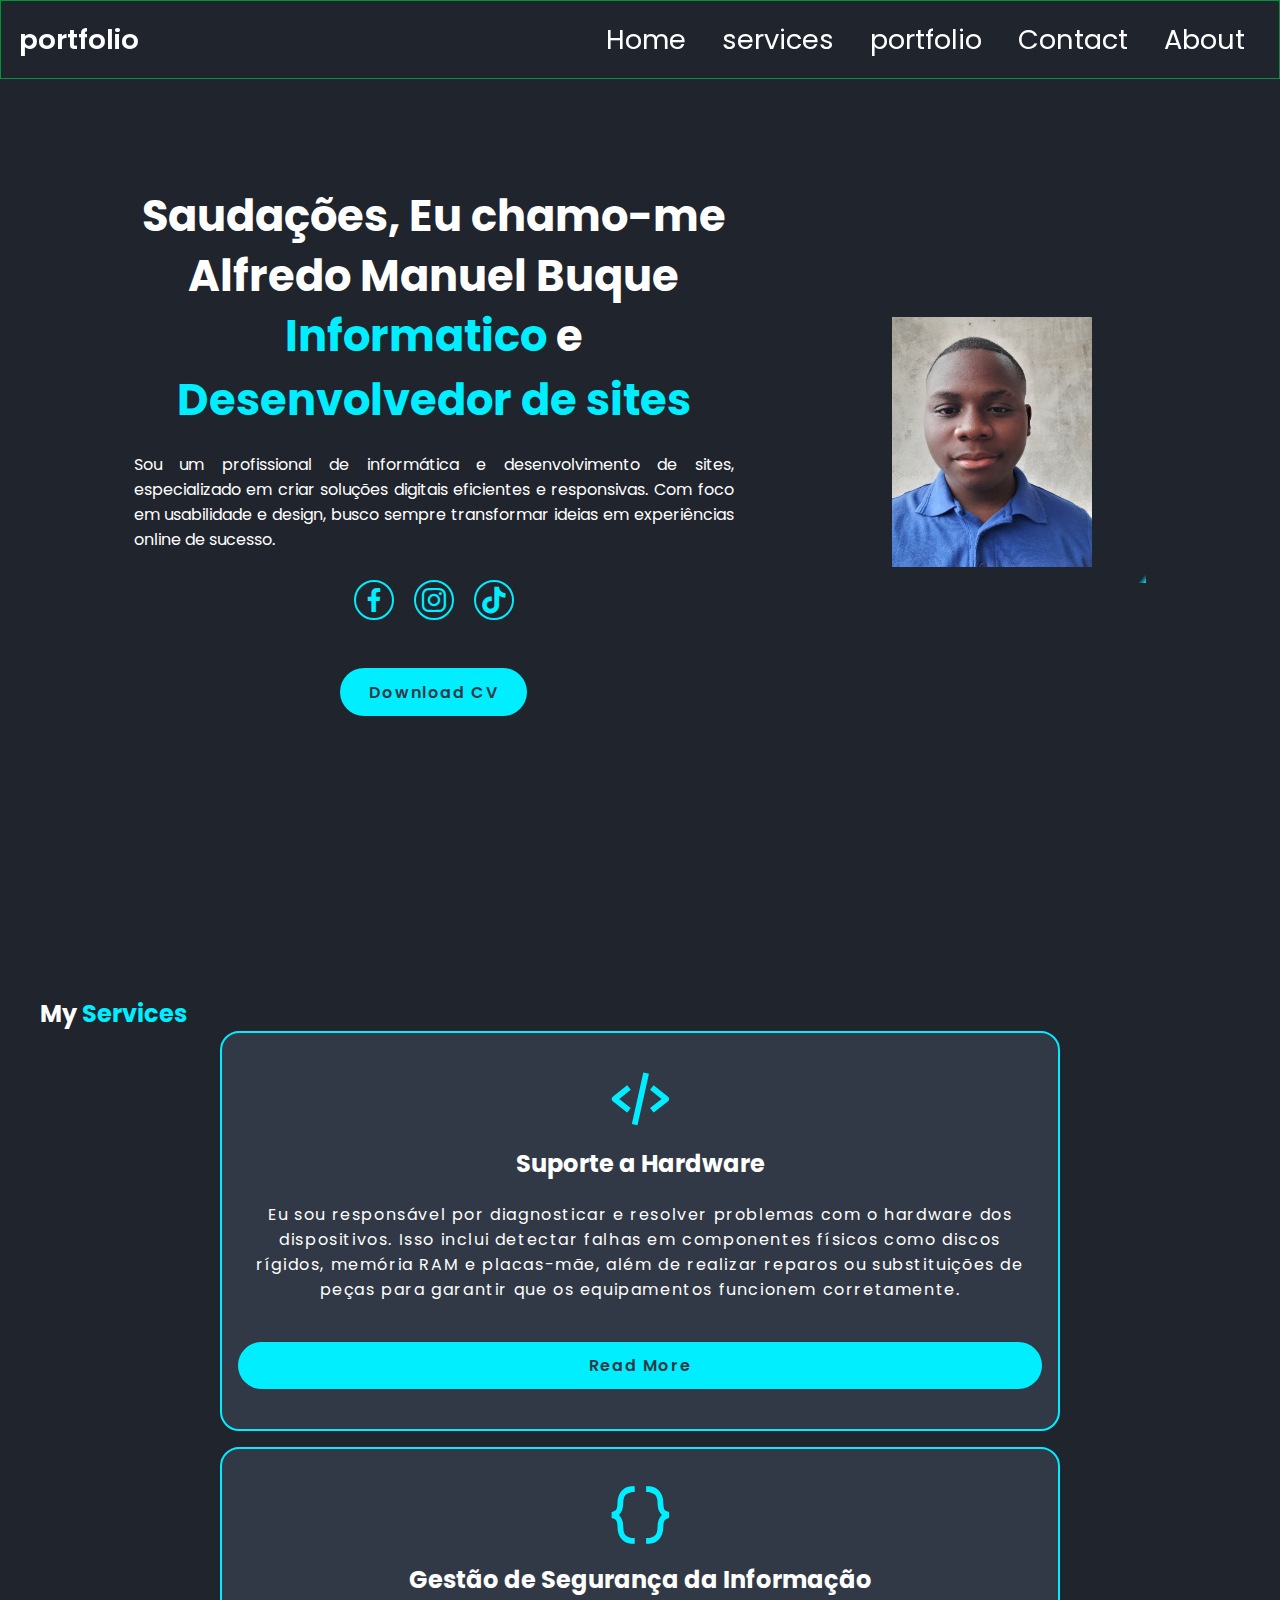
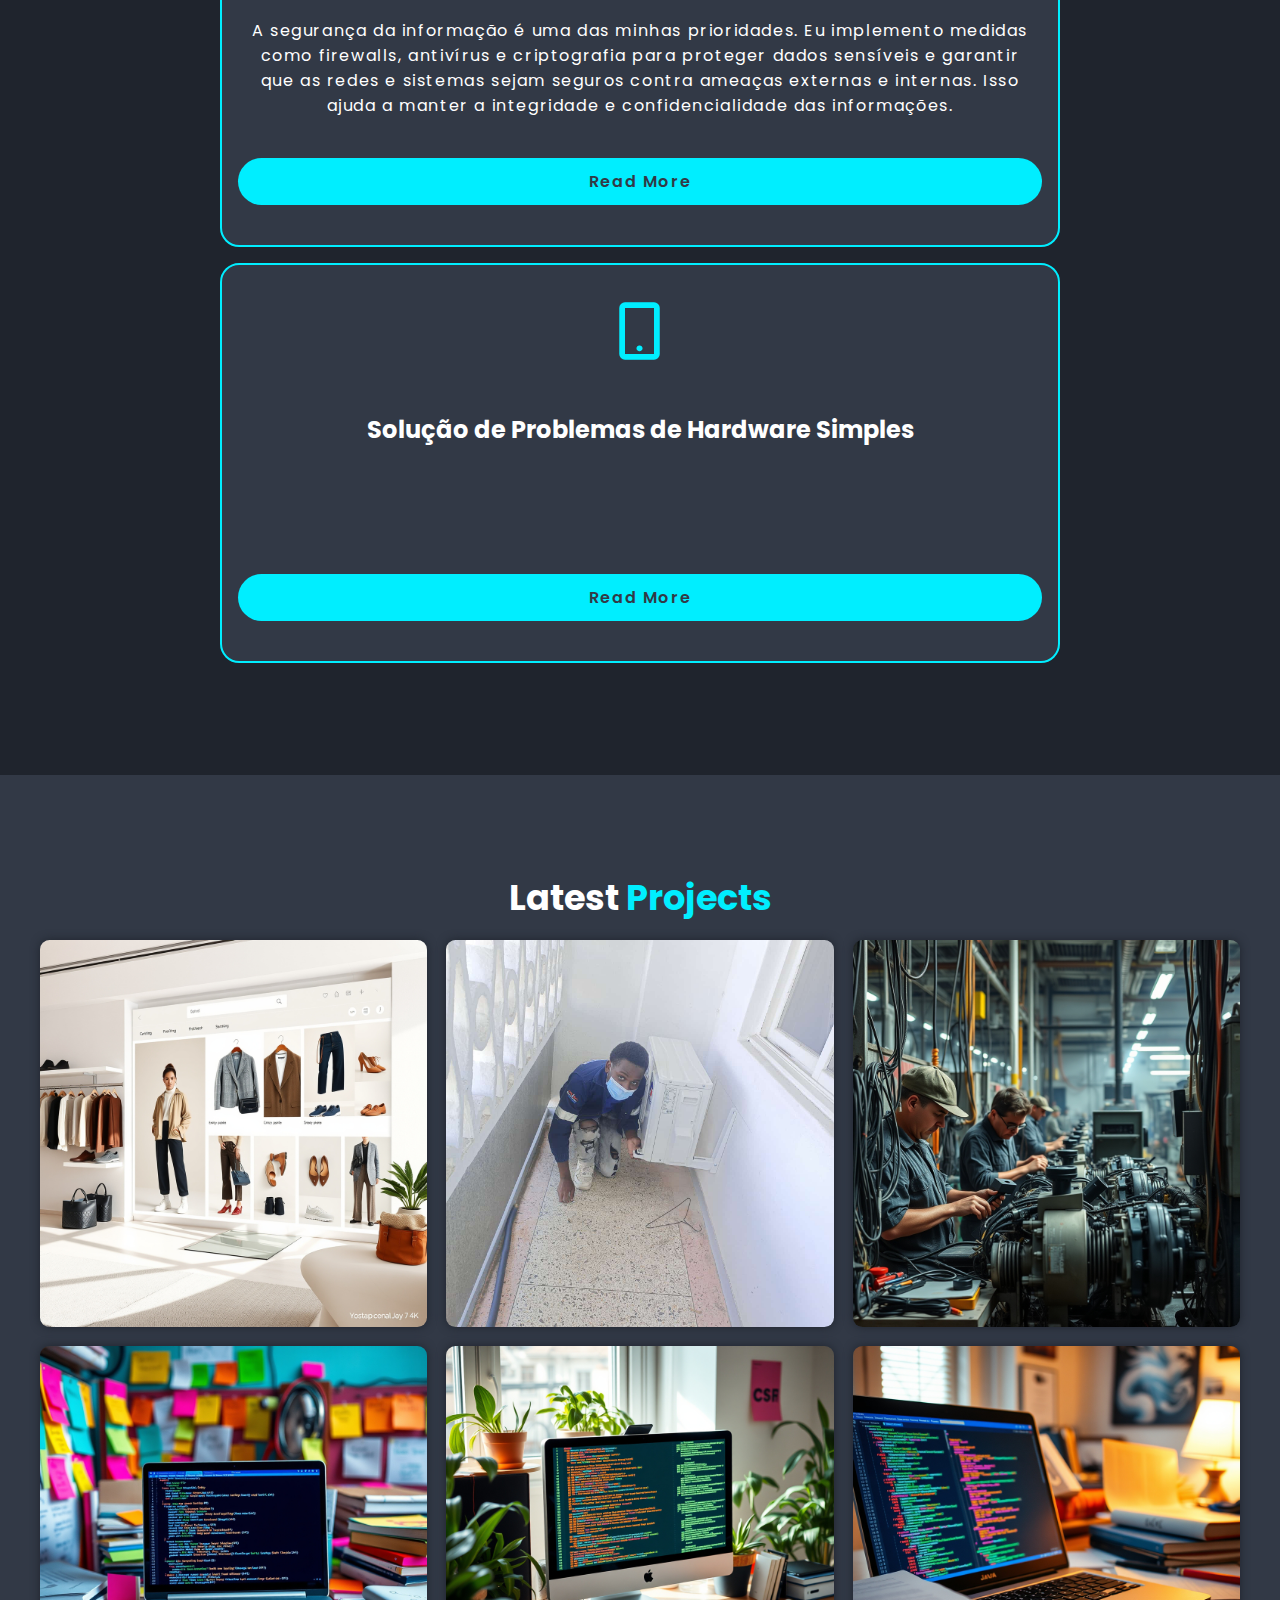
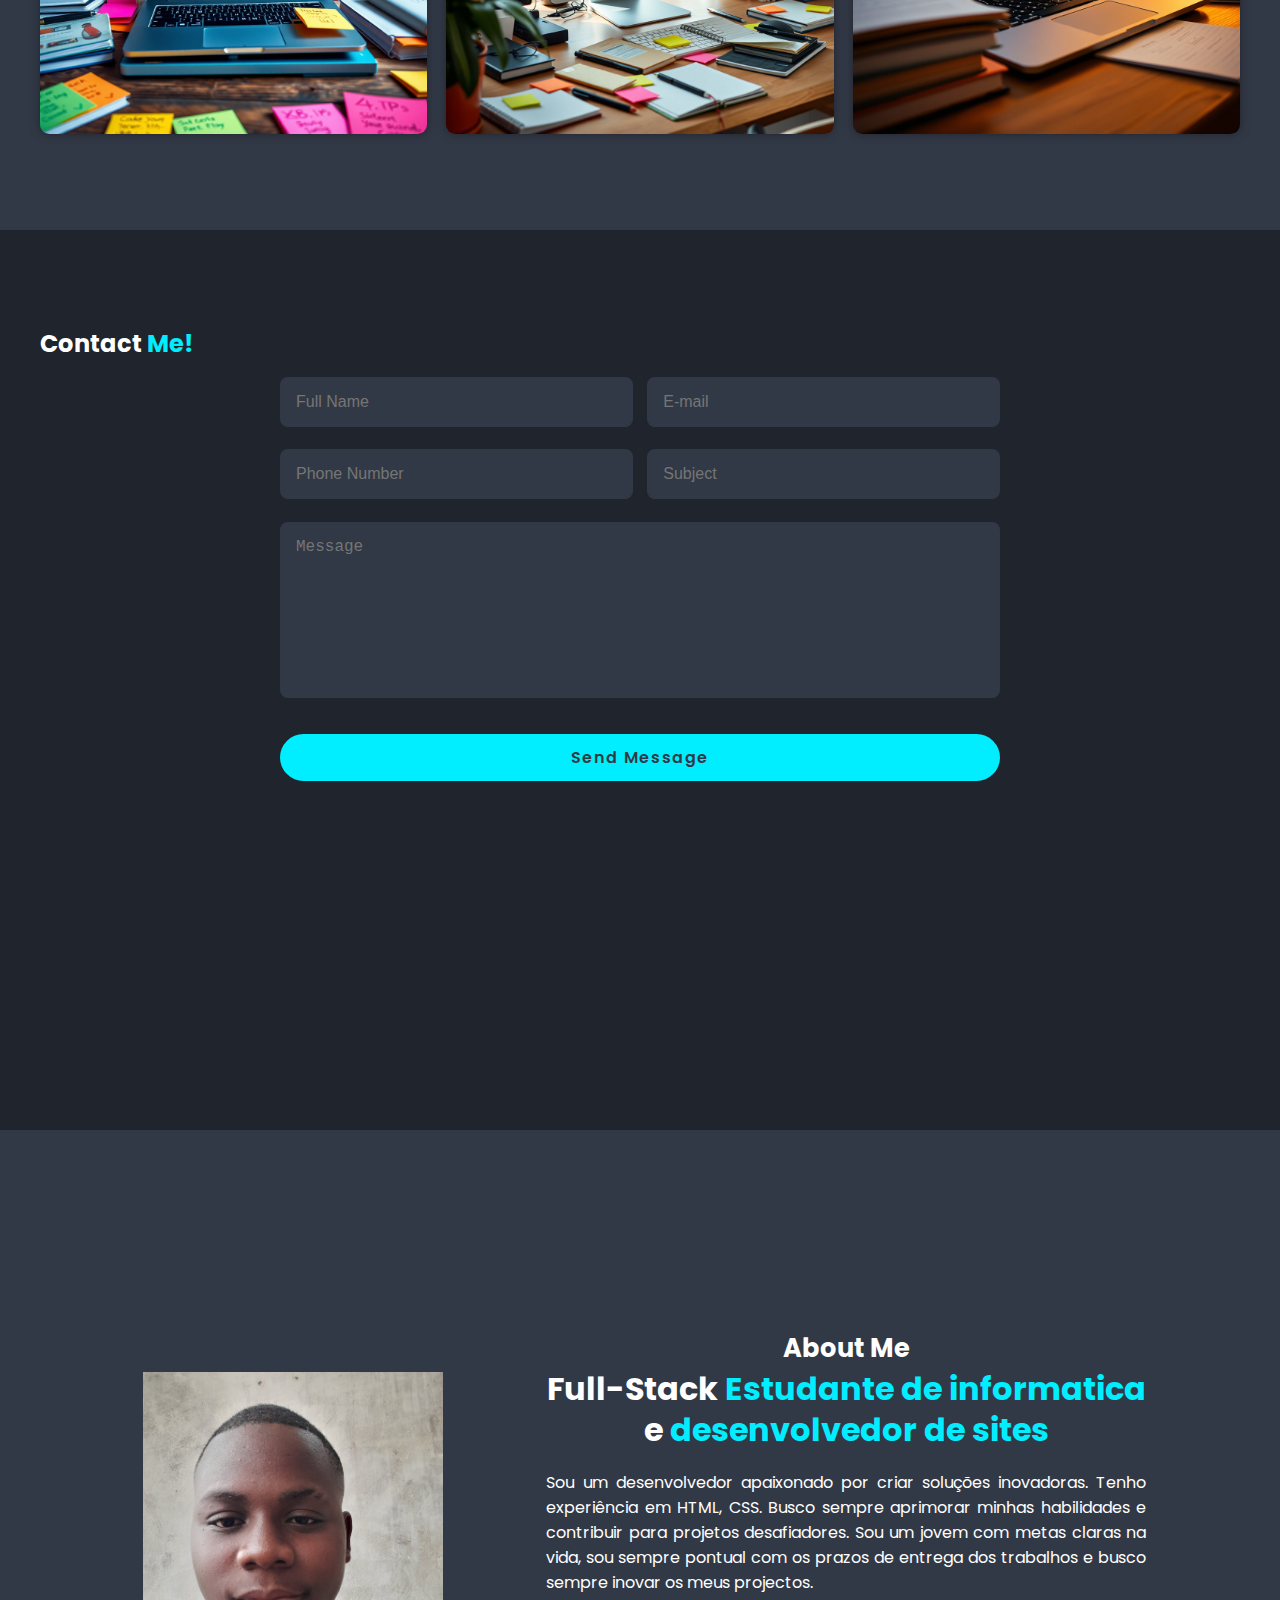
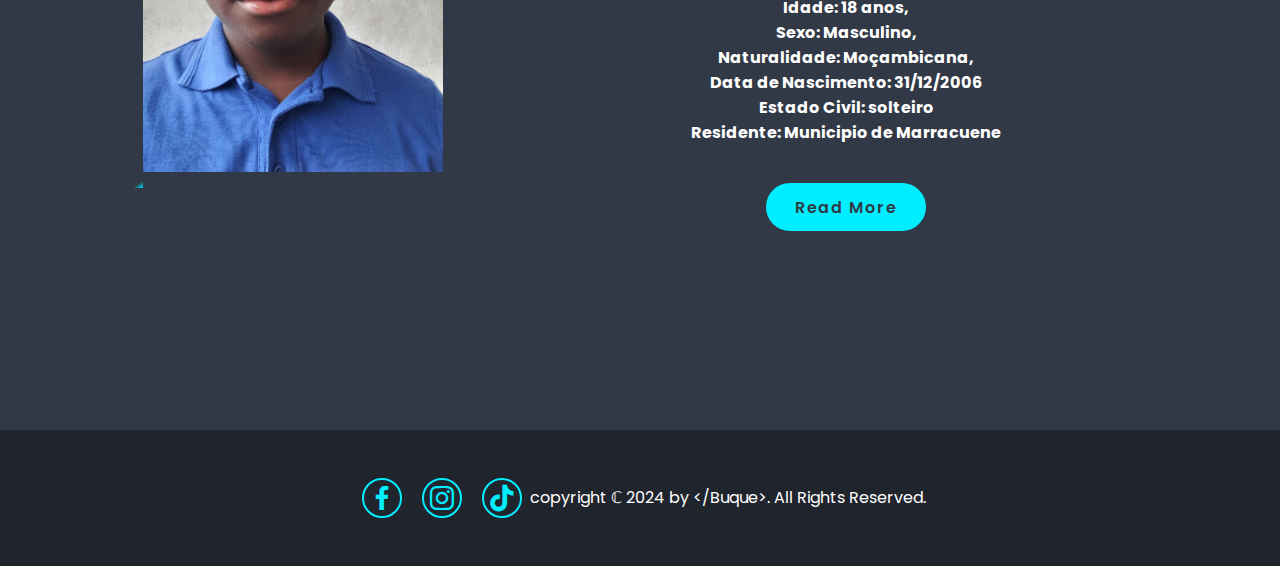
==== index.html @ eaef600a "visa" ====
<!DOCTYPE html>
<html lang="en">
<head>
    <meta charset="UTF-8">
    <meta name="viewport" content="width=device-width, initial-scale=1.0">
    <title>portfolio do Enginheiro Alfredo Manuel Buque</title>
    <link rel="shortcut icon" href="#" type="image/x-icon">
    <!--box icons -->
    <link href='https://unpkg.com/boxicons@2.1.4/css/boxicons.min.css' rel='stylesheet'>
    <!--custom css
    -->
    <link rel="stylesheet" href="css/style.css">
</head>

<body>
    <header>
        <a href="#" class="logo">portfolio</a>
        
        <div class="nav">
          <a href="#home">Home</a>
          <a href="#services">services</a>
          <a href="#portfolio">portfolio</a>
          <a href="#contact">Contact</a>
          <a href="#about">About</a>
        </div>

        <div class="nav-responsive">
            <a href="#home">Home</a>
            <a href="#services">services</a>
            <a href="#portfolio">portfolio</a>
            <a href="#contact">Contact</a>
            <a href="#about">About</a>
          </div>
        
        <div class="menu-hamburguer">
            <div class="bar1"></div>
            <div class="bar2"></div>
            <div class="bar3"></div>

        </div>
    </header>
          <!-- home section -->
          <section class="home" id="home">
        <div class="home-content">
            <h3>Saudações, Eu chamo-me</h3>
            <h1>Alfredo Manuel Buque</h1>
            <h3> <span> Informatico</span> e <span> Desenvolvedor de sites</span> </h3>

            <p>
                Sou um profissional de informática e desenvolvimento de sites, especializado em criar soluções digitais eficientes e responsivas. Com foco em usabilidade e design, busco sempre transformar ideias em experiências online de sucesso.
            </p>

            <div class="social-media">
                <a href="https://www.facebook.com/eng.alfredo.buque"><i class='bx bxl-facebook'></i></a>
                <a href="https://www.instagram.com/fred.buque/profilecard/?igsh=MTF1cjlnM3J0djdwdA=="><i class='bx bxl-instagram'></i></i></a>
                <a href="https://www.tiktok.com/@fred.buque7?_t=8s83TVcKw6A&_r=1"></i><i class='bx bxl-tiktok'></i></a>
            </div>

            <div>
                
                <a href="C:\Users\1234\Documents\New folder\portfolio\Minimalist Professional CV Resume_20240411_113537_0000.pdf" class="btn">Download CV</a>
            </div>
        </div>

        <div class="home-img">
            <img src="20230816_165242.jpg" alt="profile picture">
        </div>
        </section>
    
          <!-- /home section -->

<!-- service section -->
<section class="services" id="services">
    <h2>My <span>Services</span> </h2>

    <div class="services-container">
        <div class="services-box">
            <i class='bx bx-code-alt'></i>
            <h3>Suporte a Hardware</h3>

            <p>
                Eu sou responsável por diagnosticar e resolver problemas com o hardware dos dispositivos. Isso inclui detectar falhas em componentes físicos como discos rígidos, memória RAM e placas-mãe, além de realizar reparos ou substituições de peças para garantir que os equipamentos funcionem corretamente.
            </p>
            <a href="#" class="btn">Read More</a>
        </div>

        <div class="services-box">
            <i class='bx bx-code-curly' ></i>
            <h3>Gestão de Segurança da Informação</h3>

            <p>
                A segurança da informação é uma das minhas prioridades. Eu implemento medidas como firewalls, antivírus e criptografia para proteger dados sensíveis e garantir que as redes e sistemas sejam seguros contra ameaças externas e internas. Isso ajuda a manter a integridade e confidencialidade das informações.
            </p>
            <a href="#" class="btn">Read More</a>
        </div>

        <div class="services-box">
            <i class='bx bx-mobile-alt'></i>
            <h3> Solução de Problemas de Hardware Simples</h3>

            <p>
                
            </p>
            <a href="#" class="btn">Read More</a>
        </div>
    </div>
</section>
<!-- /service section -->

<!--portfolio section-->
<section class="portfolio" id="portfolio">
    <h2>Latest <span>Projects</span></h2>

    <div class="portfolio-container">
        <div class="portfolio-box">
            <img src="profile.png/LuzIAImage-20241126-0000.jpg" alt="">
            
        <div class="portfolio-layer">
            <h4>Sites</h4>

            <p>
                No modulo de SCAPT, foi nos dada uma tarefa para fazer um exemplar de um site sobre um tema especifico. O meu site foi sobre uma loja online de vendas de roupas e Calçados.


            </p>

            <a href="#">
                <i class='bx bx-link-external'></i>
            </a>
        </div>
        </div>

        <div class="portfolio-box">
            <img src="profile.png/b8427bf7227649f8bbddf942f9bf5450.jpg" alt="">
            
        <div class="portfolio-layer">
            <h4>Electricidade de Refrigeração</h4>

            <p>
                Eu ja trabalhei na empresa do meu irmão, que é especializada em refrigeração, e realmente gostei muito. A experiência foi muito positiva, tanto pelo ambiente de trabalho agradável quanto pelos desafios que me permitiram aprender e crescer profissionalmente. Estou bastante satisfeito com a oportunidade de ter feito parte da equipe e contribuir para o sucesso da empresa.
            </p>

            <a href="#"><i class='bx bx-link-external'></i></a>
        </div>
        </div>

        <div class="portfolio-box">
            <img src="profile.png/LuzIAImage-20241126-0001.jpg" alt="">
            
        <div class="portfolio-layer">
            <h4>Electricidade Industrial</h4>

            <p>
                Trabalhei tambem na empresa do meu tio, que é especializada em eletricidade industrial, e gostei bastante da experiência. Tive a oportunidade de aprender e crescer, enfrentando desafios que me motivaram. O ambiente é era agradável, e estou grato por poder ter feito parte desse projeto e contribuir para o sucesso da empresa.
            </p>

            <a href="#"><i class='bx bx-link-external'></i></a>
        </div>
        </div>

        <div class="portfolio-box">
            <img src="profile.png/LuzIAImage-20241126-0002.jpg" alt="">
            
        <div class="portfolio-layer">
            <h4>programação em HTML</h4>

            <p>
                Aprendi HTML durante o ensino médio, quando decidi criar meu próprio site. Comecei com tutoriais gratuitos online e vídeos no YouTube, onde aprendi o básico sobre tags, estrutura de páginas e formatação de conteúdo. Com o tempo, pratiquei criando minhas próprias páginas e participei de fóruns para tirar dúvidas e compartilhar o que estava aprendendo, o que me motivou a aprofundar meus conhecimentos em desenvolvimento web.
            </p>

            <a href="#"><i class='bx bx-link-external'></i></a>
        </div>
        </div>

        <div class="portfolio-box">
            <img src="profile.png/LuzIAImage-20241126-0003.jpg" alt="">
            
        <div class="portfolio-layer">
            <h4>programação em css</h4>

            <p>
                Aprendi CSS depois de entender o básico de HTML. Comecei a estudar CSS por meio de tutoriais online e cursos gratuitos, onde aprendi a estilizar páginas, como alterar cores, fontes, e layout. Testei os conceitos criando e modificando designs em projetos próprios.
            </p>

            <a href="#"><i class='bx bx-link-external'></i></a>
        </div>
        </div>

        <div class="portfolio-box">
            <img src="profile.png/LuzIAImage-20241126-0004.jpg" alt="">
            
        <div class="portfolio-layer">
            <h4>programação em java</h4>

            <p>
            Eu estava aprendendo java e gostava da sua portabilidade.Tive dificuldades com frameworks como Spring,tratamento de exceções e programação funcional(streams e lambadas).fiquei animado para melhorar!
            </p>

            <a href="#"><i class='bx bx-link-external'></i></a>
        </div>
        </div>

    
    </div>
</section>
<!-- /portfolio section-->

<!-- contact section -->
<section class="contact" id="contact">
    <h2>Contact <span>Me!</span></h2>
    


    <form action="https://api.staticforms.xyz/submit">
        <div class="input-box">
            <input type="text" placeholder="Full Name">
            <input type="email" placeholder="E-mail">
        </div>

        <div class="input-box">
            <input type="number" placeholder="Phone Number">
            <input type="text" placeholder="Subject">
        </div>

        <textarea cols="30" rows="8" placeholder="Message"></textarea>

        <a href="#" class="btn">Send Message</a>
        <input type="hidden" name="accessKey" value="237af532-30a7-4793-b901-95ccd4601aac">
        <input type="hidden" name="redirectTo" value="file:///C:/Users/1234/Documents/New%20folder/Obrigado.html">
    </form>
</section>

<!-- / contact section -->

<!-- about section -->
<section class="about" id="about">
    <div class="about-img">
        <img src="20230816_165242.jpg" alt="About me">
    </div>

    <div class="about-content">
        <h3>About Me</h3>
        <h1>Full-Stack <span>Estudante de informatica</span> e <span>desenvolvedor de sites</span></h1>
        <p>Sou um desenvolvedor apaixonado por criar soluções inovadoras. Tenho experiência em HTML, CSS. Busco sempre aprimorar minhas habilidades e contribuir para projetos desafiadores.
            Sou um jovem com metas claras na vida, sou sempre pontual com os prazos de entrega dos trabalhos e busco sempre inovar os meus projectos.

           <h4> Idade: 18 anos,</h4>
           <h4>Sexo: Masculino,</h4>
            <h4>Naturalidade: Moçambicana,</h4>
             <h4>Data de Nascimento: 31/12/2006</h4>
            <h4>Estado Civil: solteiro</h4>
            <h4>Residente: Municipio de Marracuene</h4>
                

            </p>

        <a href="#" class="btn"> Read More</a>
    </div>
</section>
<!-- /about section -->

<footer>
    <div class="social-media">
        <a href="https://www.facebook.com/eng.alfredo.buque"><i class='bx bxl-facebook'></i></a>
        <a href="https://www.instagram.com/fred.buque/profilecard/?igsh=MTF1cjlnM3J0djdwdA=="><i class='bx bxl-instagram'></i></i></a>
        <a href="https://www.tiktok.com/@fred.buque7?_t=8s83TVcKw6A&_r=1"></i><i class='bx bxl-tiktok'></i></a>
    </div>

    <p>copyright &Copf; 2024 by &lt;/Buque&gt;. All Rights Reserved.</p>
    
    
</footer>
</body>

<script src="js/script.js"></script>
</html>
---- css/style.css ----
/* imports the poppins font from google fonts */
@import url('https://fonts.googleapis.com/css2?family=Poppins:wght@300;400;500;600;700;800&display=swap');

:root{ 
    --main-color: #00eeff;
    --text-color:#ffffff;
    --bg-color-01:#1f242d;
--bg-color-02:#323946;
--color-00: #0000001;

/*Extra */
--color-01:#999999;
--color-02:#009539;
--color-03:#7950f2;
--color-04:#c00000;
--color-05:#232323;


}

*{
    margin: 0;
    padding: 0;
    box-sizing: border-box;
    text-decoration: none;
    border: none;
    outline: none;
    scroll-behavior: smooth;
}
html{
    font-family: 'poppins', sans-serif;
    font-size: 16px;   
}
body{
    background-color: var(--bg-color-01);
    color: var(--text-color)
}

header{
    position: fixed;
    top: 0;
    left: 0;
  width: 100%; 
  padding: 1.1rem;

    background-color: var(--bg-color-01color-01);
    display: flex;
    justify-content: space-between;
    align-items: center;
    z-index: 100;

    border: solid 1px var(--color-02); /* TEST */
}
.logo{
    font-size: 1.7rem;
    color: var(--text-color);
    font-weight: 600;
    cursor: default;
}

.nav-responsive{
    display: none;
    position: absolute;
    text: 100%;
    left:0;
    width: 100%;
    padding: 1rem;
    background-color: var(--bg-color-01);
}
.nav a, .nav-responsive a {
    font-size: 1.7rem;
    color: var(--text-color);
    padding: 0.5rem 1rem;
    transition: 0.4s;

    
    
}

.nav a:hover, .nav-responsive a:hover {
    color: var(--main-color);

}

section{
    min-height: 100vh;
    padding: 6rem 6rem 2rem;
   /* border: solid 1px var(--color-02); /* TEST */
}

span{
    color: var(--main-color);
}

.home, .about {
    display: flex;
    flex-direction: row;
    justify-content: space-evenly;
    align-items: center;
}

.home-img{
    border-right: solid 0.6rem var(--main-color);
    border-bottom: solid 0.6rem var(--main-color);
    border-image: linear-gradient(135deg, transparent 50%, var(--main-color))
}

.about-img{
    border-left: solid 0.6rem;
    border-bottom: solid 0.6rem;
    border-image: linear-gradient(135deg, transparent 50%, var(--main-color))
}

.home-img img{
width: 200px;
height: 250px;
}
.about-img img{
    width: 300px;
height: 400px;
}
.about{
    background-color: var(--bg-color-02);
}


.home-content, .about-content{
    width: 45%;
}

.home-content h1, .about-content h1{
    font-weight: 700;
    line-height: 1.3;

   /* font-size: 2.7rem; /*TEST*/
}
.home-content h3, .about-content h3{
    font-weight: 700;
    font-size: 1.6rem;
}


.home-content p, .about-content p {
    margin-top: 1.2rem;
    text-align: justify;
}

.service h2,
.portfolio h2,
.Contact h2 {
    font-size: 2.2rem;
    margin-bottom: 1rem;
    text-align: center;
}

.services-container{
    display: flex;
    flex-direction: row;
    justify-content: space-evenly;
}

.services-container .services-box {
padding: 2rem 1rem 2.5rem;
border-radius: 1.2rem;
text-align: center;
border: solid 0.15rem var(--bg-color-01);
background-color: var(--bg-color-02);
transition: 0.5s ease;
}

.services-box{
    display: flex;
    flex-direction: column;
    justify-content: space-between;
    min-height: 25rem;
    margin-bottom: 1rem;
}


.services-container .services-box{
    border-color: var(--main-color);
transition: scale(1.01);
}

.services-box i {
    font-size: 4.3rem;
    color: var(--main-color);
}

.services-box h3 {
    font-size: 1.5rem;
}

.services-box p{
    margin: 0.5rem;
    letter-spacing: 0.1rem;
    /* N lines ...*/
    display: -webkit-box;
    -webkit-line-clamp: 4;
    -webkit-box-orient: vertical;
    overflow: hidden;
    text-overflow: ellipsis;
}

.portfolio{
    background-color: var(--bg-color-02);
}

.portfolio-container{
    display: grid;
    gap: 1.2rem;
}

.portfolio-box{
    position: relative;
    border-radius: 0.6rem;
    box-shadow: 0 0 0.6rem var(--bg-color-01);
    overflow: hidden;
   display: flex;
}

.portfolio-box img{
    width: 100%;
    transition: 0.5s ease;
}

.portfolio-box img:hover{
    transform: scale(1.1);
}

.portfolio-box .portfolio-layer{
    position: absolute;
    bottom: 0;
    left: 0;
    width: 100%;
    height: 100%;
    background: linear-gradient(transparent,var(--main-color));
    display: flex;
    flex-direction: column;
    justify-content: center;
    align-items: center;
    text-align: center;
    padding: 0 4rem;
transform: translateY(30rem);
transition: 0.5s ease;
}

.portfolio-box:hover .portfolio-layer{
transform: translateY(0);
}

.portfolio-layer h4{
    font-size: 1.8rem;
}

.portfolio-layer p {
    margin: 0.2rem 0 0.5rem;
}




.portfolio-layer a {
    display: inline-flex;
    justify-content: center;
    align-items: center;
    width: 3rem;
    height: 3rem;
    background: var(--text-color);
    border-radius: 50%;

}

.portfolio-layer a i {
    font-size: 1.2rem;
    color: var(--bg-color-02)
}

form{
    max-width: 45rem;
    margin: 0.6rem auto;
    text-align: center;
    margin-bottom: 2rem;
    gap:10px;
display: flex;
flex-direction: column;

}

form .input-box {
    display: flex;
    justify-content: space-between;
    flex-wrap: wrap;

}
form.input-box{
    background-color: #1f242d;
} 

form .input-box input,
form textarea {
width: 100%;
padding: 1rem;
font-size: 1rem;
color: var(--text-color);
background-color: var(--bg-color-02);
border-radius: 0.5rem;
margin: 0.4rem 0;

}


form textarea{
    resize: none;
}

footer{
    display: flex;
    flex-direction: row;
    justify-content: center;
    align-items: center;
    padding: 1.2rem;
    background-color: var(--bg-color-01);
}

.social-media img {
    width: 3.5rem;
}

.social-media a {
    display: inline-flex;
    justify-content: center;
    align-items: center;
    width: 2.5rem;
    height: 2.5rem;
    background: transparent;
    border: solid 0.15rem var(--main-color);
    border-radius: 50%;
    font-size: 2rem;
    color: var(--main-color);
    margin: 1.8rem 0.5rem;
    transition: 0.5 ease;
}

.social-media a:hover{
    background-color: var(--main-color);
    color: var(--bg-color-02);
    box-shadow: 0 0 0.3rem var(--main-color);

}


/* ===== button ===== */
.btn {
     display: inline-block;
     padding: 0.7rem 1.8rem;
     background-color: var(--main-color);
     border-radius: 2rem;
     color: var(--bg-color-02);
     font-weight: 600;
     letter-spacing: 0.1rem;
     transition: 0.3s ease;
     margin-top: 1.2rem;
}

.btn:hover {
box-shadow: 0 0 0.3rem var(--main-color);
background-color: inherit;
color: var(--main-color);
cursor: pointer;
}
/* ===== button ===== */

/* ===== menu hamburguer */
.menu-hamburguer{
display: none; 
cursor: pointer;
}

.bar1, .bar2, .bar3{
    width: 2rem;
    height: 0.3rem;
    background-color: var(--text-color);
    margin: 0.4rem 0;
    transition: 0.3s ease;
}

.change .bar1 {
    transform: translate(0, 0.65rem) rotate(-45deg);

}

.change .bar2 {
    opacity: 0;

}

.change .bar3 {
    transform: translate(0, -0.65rem) rotate(45deg);

}


/* ===== menu hamburguer */


/* ===== media queries ===== */

/* Extra Small (xs): Smartphone (portrait) */
@media (min-width: 0px) {
.menu-hamburguer{
    display: block;
}

.nav{
    display: none;
}

.nav-responsive a {
    display: block;
    font-size: 1.2rem;
    margin: 0.5rem 0;
}

section {
    padding: 6rem 2.5rem;
}

.home, .about{
    flex-direction: column;
    gap: 1.2rem;
}

.home-img, .about-img{
    width: 88%;
    max-width: 80%;
}
.home-content, .about-content{
    width: 100%;
}

.home-content, div{
    text-align: center;
}

.home-content: h1,.about-content h1{
    font-size: 2.2rem;
    font-weight: 700;
    line-height: 1.3;
}

.services-container{
    flex-direction: column;
    align-items: center;
}

.services-box{
    width: 100%;
}



}

/* Small (sm): Smartphone (landscape) */
@media (min-width: 576px){
.home-img, .about-img{
    width: 65%;
    max-width: 65%;
}


.services-box{
    width: 70%;
}



}

/* Medium (md): Tablet */
@media (min-width: 768px){
.menu-hamburguer{
    display: none;
}

}
.nav{
    display: block;
}
.nav-responsive, .nav-responsive a {
display: none;
}


.home, .about{
    flex-direction: row;
    justify-content: space-evenly;
}

.home-img, .about-img{
    max-width: 35%;
}


.home-content, .about-content{
    width: 50%;
}


services-box{
    width: 60%;
    margin-bottom: 2rem;
}

.portfolio-container{
    grid-template-columns: auto auto;
}
form .input-box input{
    width: 49%;
}



}

/* Large (lg): Notebook */
@media (min-width: 992px){
    

    .services-container{
flex-direction: row;
gap: 1.2rem;

    }
    

}

/*Extra large (xl): Desktop */
@media (min-width: 1200px){
    .home-img, .about-img{
        max-width: 25%;
    }
    .home-content h1{
        font-size: 2.7rem;
    }

    .home-content h3{
        font-size: 2.7rem;
    }

    .portfolio-container{
        grid-template-columns: auto auto auto;
    }

}
@media screen and (max-width: 1020px){
    /* CLASSES GERAIS*/
    .home-content, .about, .portfolio{
        flex-direction: column;
    }

    h2{padding: 10px 20px;
font-size: 20px ;
        justify-content: right;
        
    }
    /* CABEÇALHO */
    .menu-desktop, .btn-contacto {
        display:none;
    }
}


/* ===== media queries ===== */
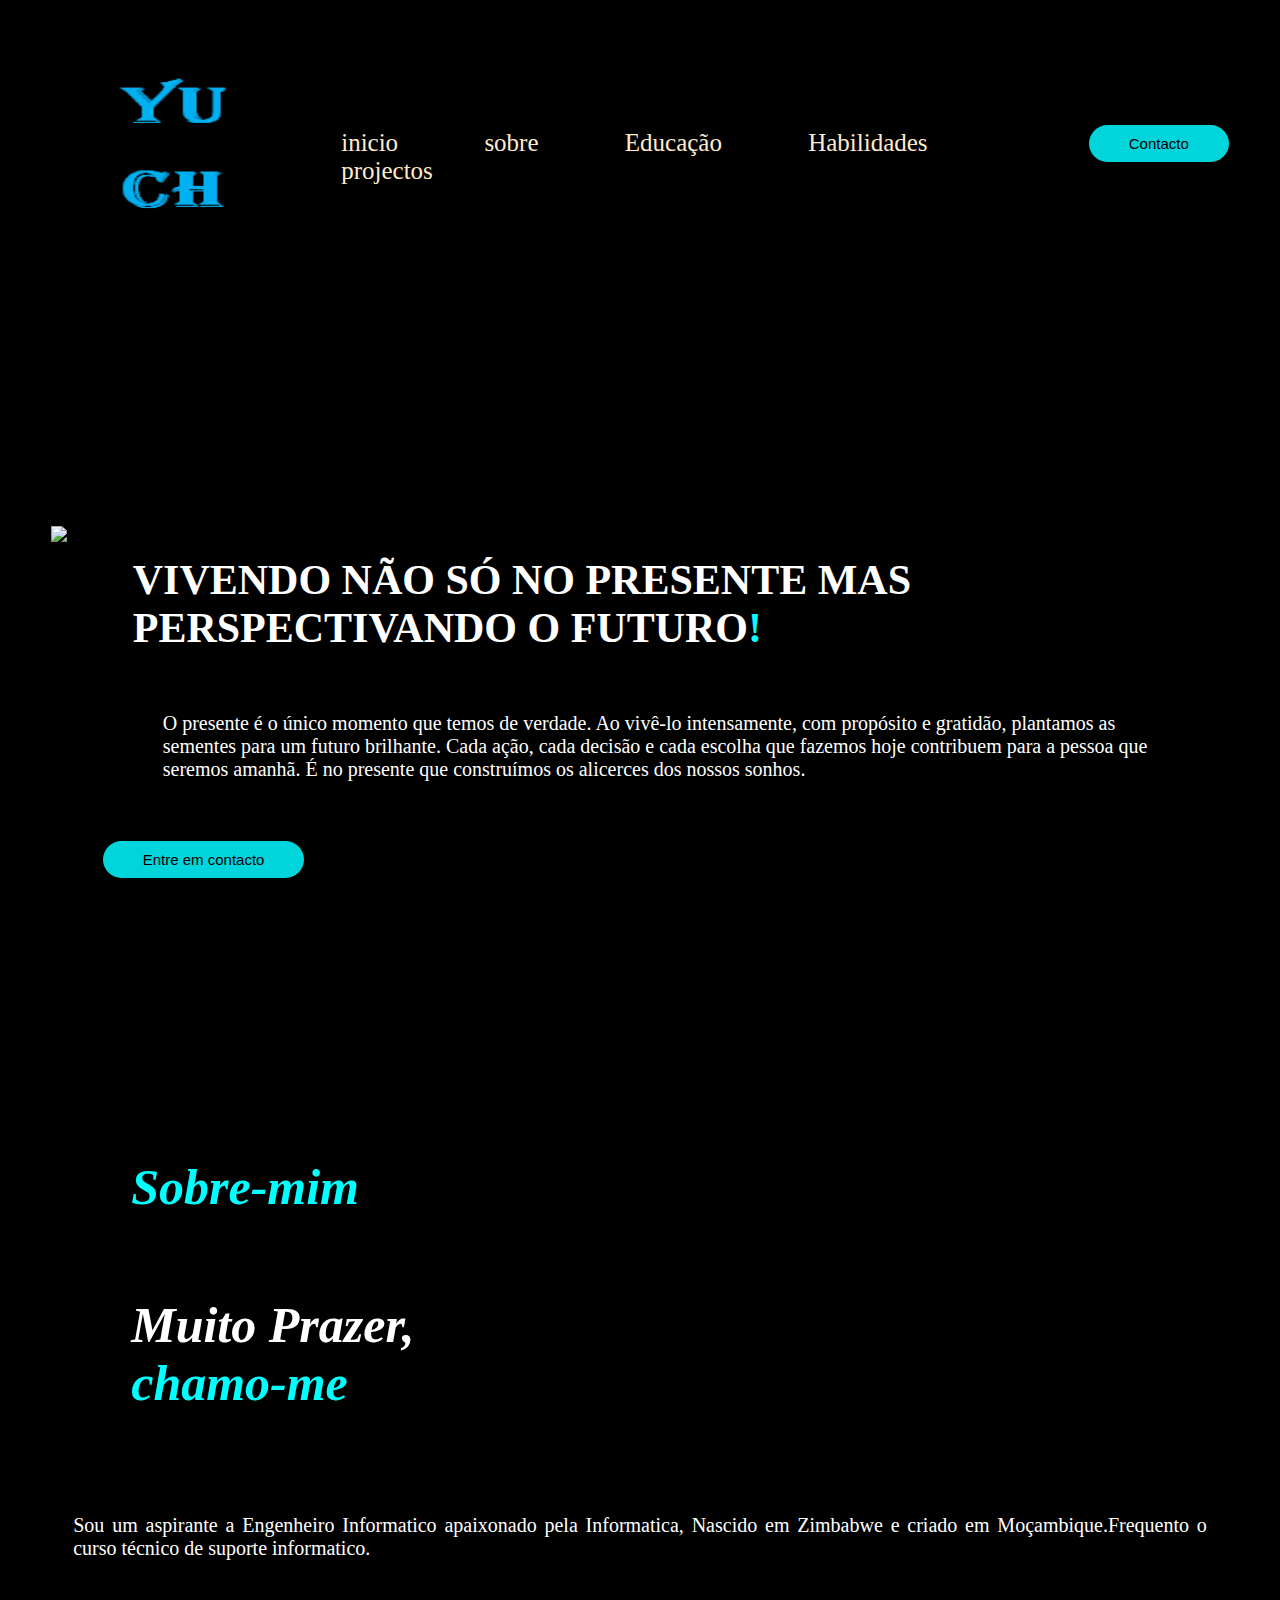
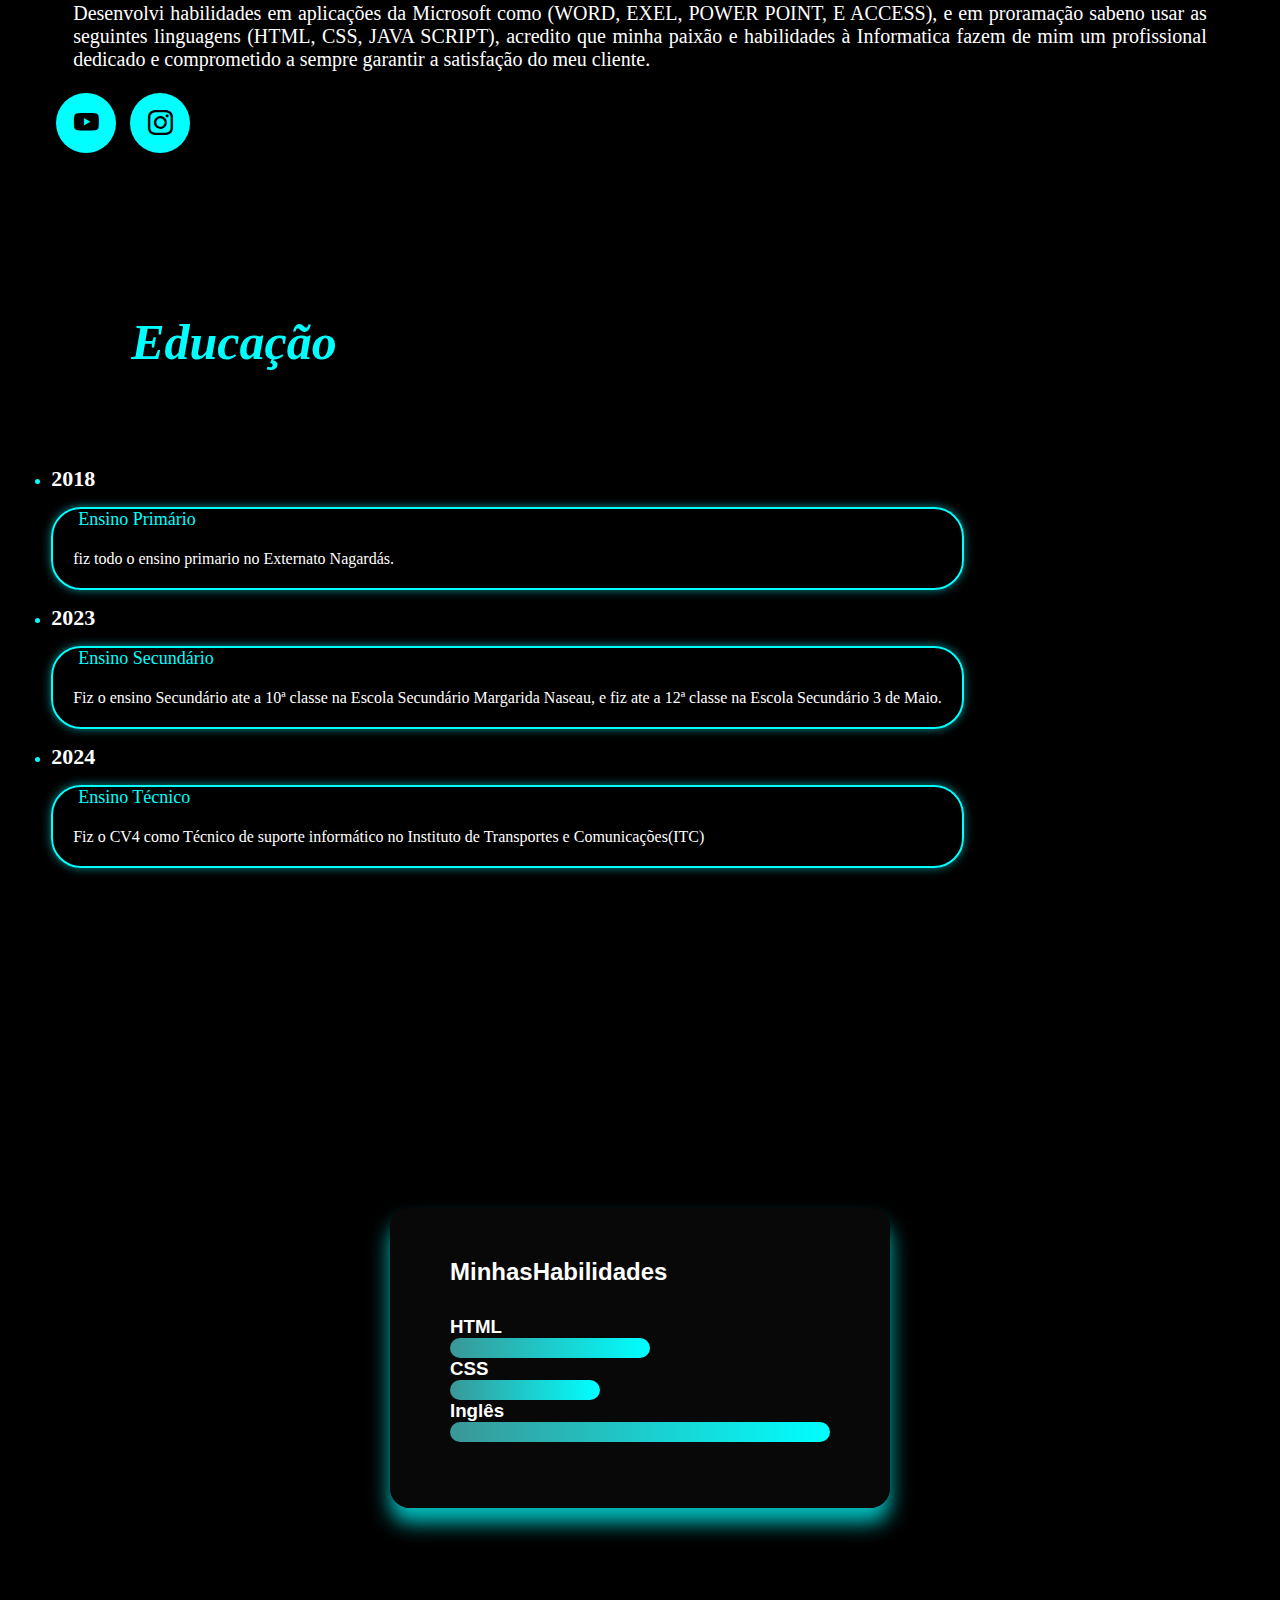
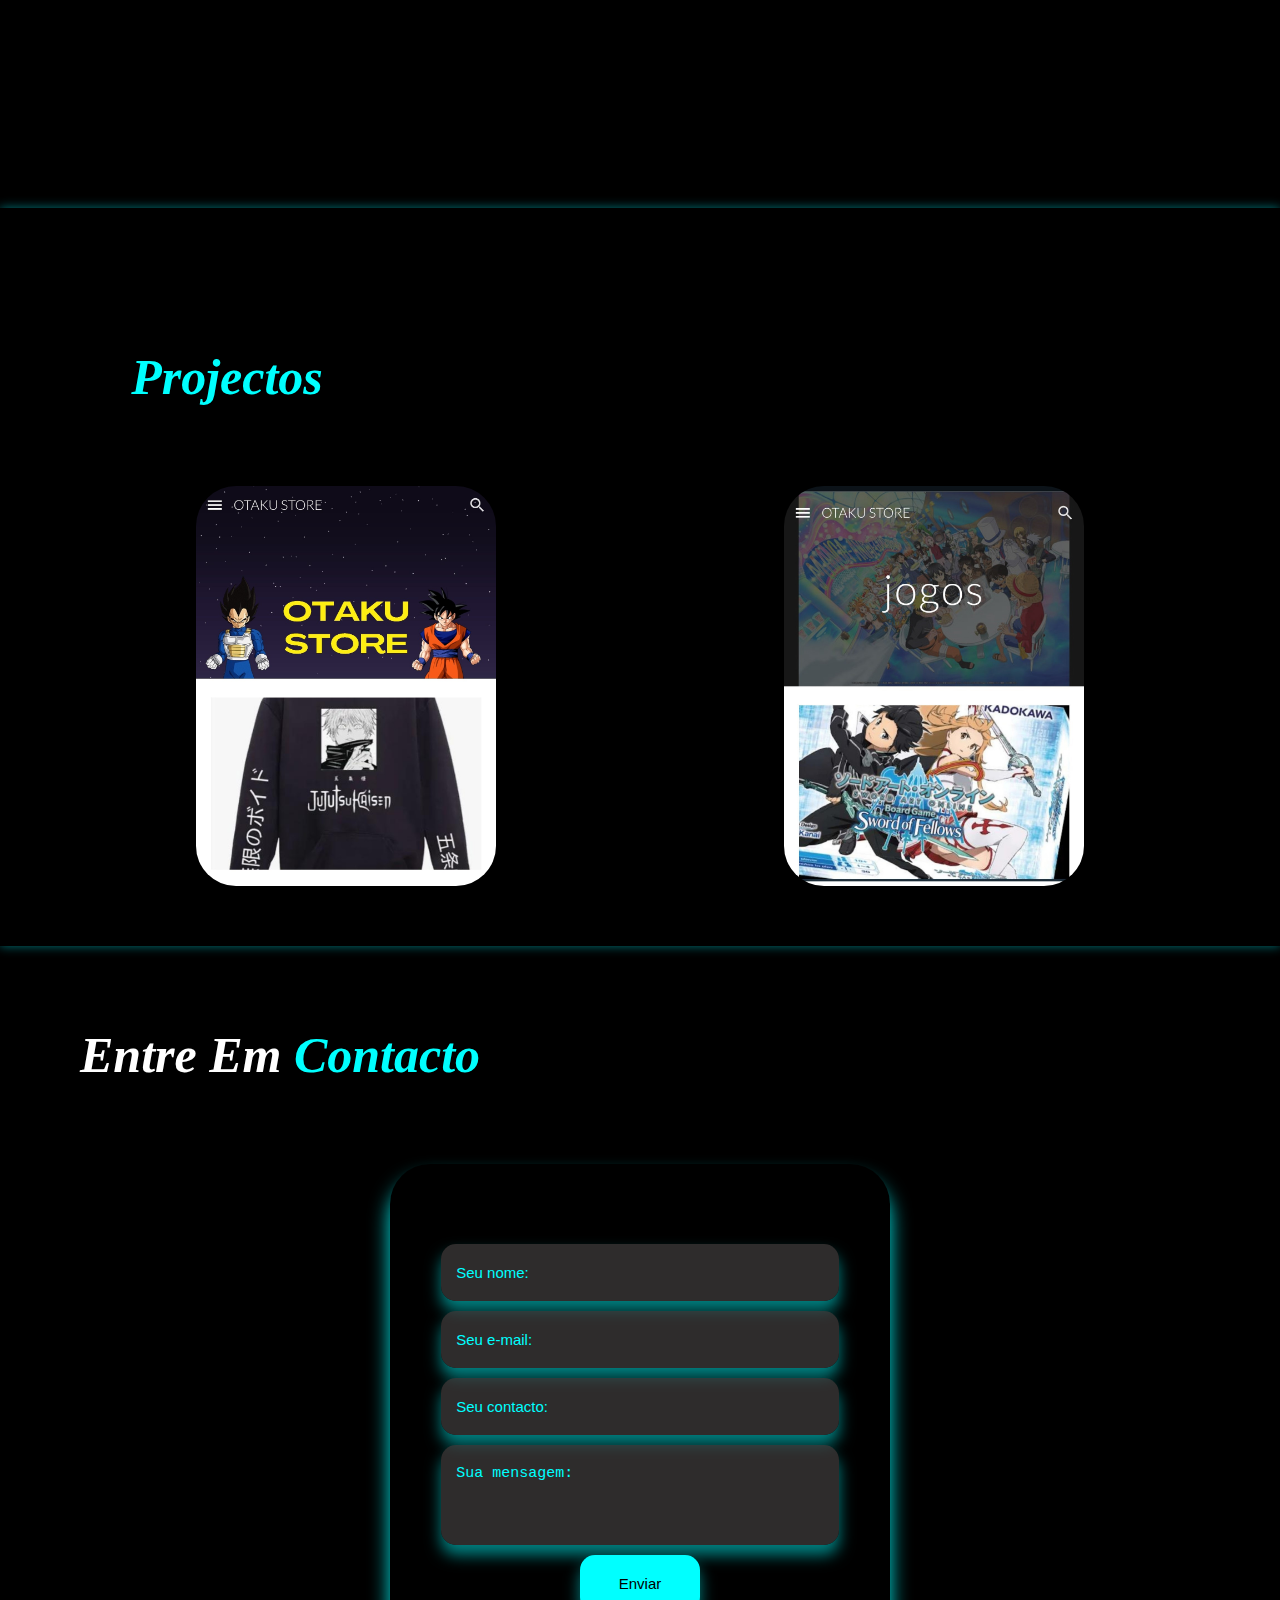
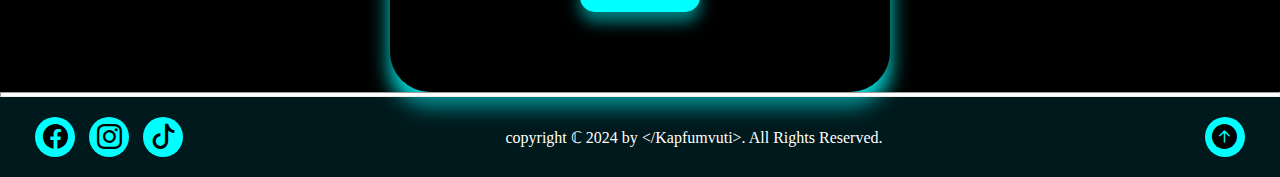
==== commit 84ab03b7: "y" ====
--- a/index.html
+++ b/index.html
@@ -2,275 +2,174 @@
 <html lang="en">
 <head>
     <meta charset="UTF-8">
+    <meta http-equiv="X-UA-Compatible" content="IE=edge">
     <meta name="viewport" content="width=device-width, initial-scale=1.0">
-    <title>portfolio do Enginheiro Alfredo Manuel Buque</title>
-    <link rel="shortcut icon" href="#" type="image/x-icon">
-    <!--box icons -->
-    <link href='https://unpkg.com/boxicons@2.1.4/css/boxicons.min.css' rel='stylesheet'>
-    <!--custom css
-    -->
     <link rel="stylesheet" href="css/style.css">
+    <link rel="stylesheet" href="https://cdn.jsdelivr.net/npm/bootstrap-icons@1.11.3/font/bootstrap-icons.min.css">
+    <title>portofolio do yuri</title>
 </head>
+<body>
+    <header> 
+        <div id="header" class="apresentação">
+            <div class="logo">
+                <a href="#"><img src="images/Capture.PNG" alt="logo do Yuri" height="200" width="250">
+            </div><!--logo-->
+            <nav class="menu-desktop">
+                <ul>
+                    <li><a href="#Inicio">inicio</a></li>
+                    <li><a href="#Sobre">sobre</a></li>
+                    <li><a href="#Educação">Educação</a></li>
+                    <li><a href="#Skill">Habilidades</a></li>
+                    <li><a href="#Projectos">projectos</a></li>
+                </ul>
+            </nav>
+            <div class="btn-contacto">
+                <a href="#Contacto">
+                    <button>
+                        Contacto
+                </button></a>
+            </div>
+            
+           
+           
+        </div><!--aprentação-->
+    </header>
+    <main>
+        <section class="topo-do-site">
+<div class="interface">
+    <div class="flex">
+       
+        <div class="img-topo-do-site">
+            <img src="images/20241025_154631-transformed.png" alt="imagem do yuri" height="300" width="200">
 
-<body>
-    <header>
-        <a href="#" class="logo">portfolio</a>
+        </div><!--img-topo-do-site--> 
+        <div class="txt-topo-do-site">
+            <h1 id="Inicio">VIVENDO NÃO SÓ NO PRESENTE MAS PERSPECTIVANDO O FUTURO<span>!</span></h1>
+            <p>O presente é o único momento que temos de verdade. Ao vivê-lo intensamente, com propósito e gratidão, plantamos as sementes para um futuro brilhante. Cada ação, cada decisão e cada escolha que fazemos hoje contribuem para a pessoa que seremos amanhã. É no presente que construímos os alicerces dos nossos sonhos.</p>
+
+            <div class="btn-contacto">
+                <a href="#Contacto"> <button>Entre em contacto</button></a>
+            </div>
+        </div><!--txt-topo-do-site-->
+         </div><!--flex-->
+</div><!--interface-->
+        </section>
+        <section class="Sobre">
+<div class="interface">
+    <div class="flex">
         
-        <div class="nav">
-          <a href="#home">Home</a>
-          <a href="#services">services</a>
-          <a href="#portfolio">portfolio</a>
-          <a href="#contact">Contact</a>
-          <a href="#about">About</a>
-        </div>
-
-        <div class="nav-responsive">
-            <a href="#home">Home</a>
-            <a href="#services">services</a>
-            <a href="#portfolio">portfolio</a>
-            <a href="#contact">Contact</a>
-            <a href="#about">About</a>
-          </div>
-        
-        <div class="menu-hamburguer">
-            <div class="bar1"></div>
-            <div class="bar2"></div>
-            <div class="bar3"></div>
-
-        </div>
-    </header>
-          <!-- home section -->
-          <section class="home" id="home">
-        <div class="home-content">
-            <h3>Saudações, Eu chamo-me</h3>
-            <h1>Alfredo Manuel Buque</h1>
-            <h3> <span> Informatico</span> e <span> Desenvolvedor de sites</span> </h3>
-
-            <p>
-                Sou um profissional de informática e desenvolvimento de sites, especializado em criar soluções digitais eficientes e responsivas. Com foco em usabilidade e design, busco sempre transformar ideias em experiências online de sucesso.
-            </p>
-
-            <div class="social-media">
-                <a href="https://www.facebook.com/eng.alfredo.buque"><i class='bx bxl-facebook'></i></a>
-                <a href="https://www.instagram.com/fred.buque/profilecard/?igsh=MTF1cjlnM3J0djdwdA=="><i class='bx bxl-instagram'></i></i></a>
-                <a href="https://www.tiktok.com/@fred.buque7?_t=8s83TVcKw6A&_r=1"></i><i class='bx bxl-tiktok'></i></a>
-            </div>
-
-            <div>
-                
-                <a href="C:\Users\1234\Documents\New folder\portfolio\Minimalist Professional CV Resume_20240411_113537_0000.pdf" class="btn">Download CV</a>
-            </div>
-        </div>
-
-        <div class="home-img">
-            <img src="20230816_165242.jpg" alt="profile picture">
-        </div>
-        </section>
-    
-          <!-- /home section -->
-
-<!-- service section -->
-<section class="services" id="services">
-    <h2>My <span>Services</span> </h2>
-
-    <div class="services-container">
-        <div class="services-box">
-            <i class='bx bx-code-alt'></i>
-            <h3>Suporte a Hardware</h3>
-
-            <p>
-                Eu sou responsável por diagnosticar e resolver problemas com o hardware dos dispositivos. Isso inclui detectar falhas em componentes físicos como discos rígidos, memória RAM e placas-mãe, além de realizar reparos ou substituições de peças para garantir que os equipamentos funcionem corretamente.
-            </p>
-            <a href="#" class="btn">Read More</a>
-        </div>
-
-        <div class="services-box">
-            <i class='bx bx-code-curly' ></i>
-            <h3>Gestão de Segurança da Informação</h3>
-
-            <p>
-                A segurança da informação é uma das minhas prioridades. Eu implemento medidas como firewalls, antivírus e criptografia para proteger dados sensíveis e garantir que as redes e sistemas sejam seguros contra ameaças externas e internas. Isso ajuda a manter a integridade e confidencialidade das informações.
-            </p>
-            <a href="#" class="btn">Read More</a>
-        </div>
-
-        <div class="services-box">
-            <i class='bx bx-mobile-alt'></i>
-            <h3> Solução de Problemas de Hardware Simples</h3>
-
-            <p>
-                
-            </p>
-            <a href="#" class="btn">Read More</a>
+        <div class="txt-sobre">
+            <h1><span>Sobre-mim</span></h1>
+         <h2 id="Sobre">Muito Prazer,<span> </span></h2>
+         <p>Sou um aspirante a Engenheiro Informatico apaixonado pela Informatica, Nascido em Zimbabwe e criado em Moçambique.Frequento o curso técnico de suporte informatico. </p>
+         <p>Desenvolvi habilidades em aplicações da Microsoft como (WORD, EXEL, POWER POINT, E ACCESS), e em proramação sabeno usar as seguintes linguagens (HTML, CSS, JAVA SCRIPT), acredito que minha paixão e habilidades à Informatica fazem de mim um profissional dedicado e comprometido a sempre garantir a satisfação do meu cliente. </p>
+         <div class="btn-social">
+             <a href="https://www.youtube.com/" target="_blank"><button><i class="bi bi-youtube"></i></button></a>
+             <a href="https://www.instagram.com/yuric14514" target="_blank"><button><i class="bi bi-instagram"></i></button></a>
+         </div>
         </div>
     </div>
-</section>
-<!-- /service section -->
+</div>
+        </section>
+        <section class="Educação">
+<div class="interface">
+    <h2 id="Educação"><span>Educação</span> </h2>
+    <div class="flex">
+        <ul>
+        <li>
+            <h3>2018</h3>
+       <div class="educação-box"> <p1>Ensino Primário</p1>
+        <p>fiz todo o ensino primario no Externato Nagardás.</p>
+    </div>
+    </li>
+    <li>
+        <h3>2023</h3>
+        <div class="educação-box"> 
+        <P1>Ensino Secundário</P1>
+        <P>Fiz o ensino Secundário ate a 10ª classe na Escola Secundário Margarida Naseau, e fiz ate a 12ª classe na Escola Secundário 3 de Maio.</P>
+        </div>
+    </li>
+    <li>
+        <h3>2024</h3>
+        <div class="educação-box"> 
+        <p1>Ensino Técnico</p1>
+        <p>Fiz o CV4  como Técnico de suporte informático no Instituto de Transportes e Comunicações(ITC)  </p>
+        </div>
+    </li>
+        </ul>
+        
 
-<!--portfolio section-->
-<section class="portfolio" id="portfolio">
-    <h2>Latest <span>Projects</span></h2>
+    </div>
+</div>
+        </section>
+       <section class="Habilidades">
+           <div id="Skill"></div>
+<div class="skills">
+    <h2>Minhas<span>Habilidades</span></h2>
+    <ul>
+        <li>
+            <h3>HTML</h3>
+            <span class="barras"><span class="HTML"></span>
 
-    <div class="portfolio-container">
-        <div class="portfolio-box">
-            <img src="profile.png/LuzIAImage-20241126-0000.jpg" alt="">
+            </span>
+        </li>
+        <li>
+            <h3>CSS</h3>
+            <span class="barras"><span class="CSS"></span> 
+
+            </span>
+        </li>
+        <li>
+            <h3>Inglês</h3>
+            <span class="barras"><span class="Inglês"></span>
+
+            </span>
+        </li>
+    </ul>
+</div>
+       </section>
+        <section class="Projectos">
+            <div class="interface">
+               
+                <h2 id="Projectos"><span>Projectos</span></h2>
+                <div class="flex">
+                    <div class="prj" style="background-image: url(images/Screenshot_20241203_232522_Chrome.jpg);"><div class="overlay">Projecto 1</div></div>
+                    <div class="prj" style="background-image: url(images/Screenshot_20241203_232625_Chrome.jpg);"><div class="overlay">Projecto 2</div></div>
+                </div>
             
-        <div class="portfolio-layer">
-            <h4>Sites</h4>
-
-            <p>
-                No modulo de SCAPT, foi nos dada uma tarefa para fazer um exemplar de um site sobre um tema especifico. O meu site foi sobre uma loja online de vendas de roupas e Calçados.
-
-
-            </p>
-
-            <a href="#">
-                <i class='bx bx-link-external'></i>
-            </a>
+            </div>
+        </section>
+        <section class="Contacto">
+<div class="interface">
+  
+    
+        <h2 id="Contacto">Entre Em <span>Contacto</span></h2>
+        <form action="https://mail.google.com/mail/kapfumvutiyuri@gmail.com" target="kapfumvutiyuri@gmail.com">
+            <input type="text" name="" id="" placeholder="Seu nome:">
+            <input type="text" name="" id="" placeholder="Seu e-mail:">
+            <input type="text" name="" id="" placeholder="Seu contacto:">
+            <textarea name="" id="" cols="30" rows="10" placeholder="Sua mensagem:"></textarea>
+            <div class="btn-enviar"><input type="submit" value="Enviar"></div>
+        </form>
+        <div class="flex">
+    </div>
+</div>
+        </section>
+    </main>
+    <hr>
+    <footer>
+        <div class="social-media">
+            <a href="https://www.facebook.com/Yuri Chambul"><button><i class="bi bi-facebook"></i></button></a>
+            <a href="https://www.instagram.com/yuric14514"><button><i class="bi bi-instagram"></i></button></a>
+            <a  href="https://www.tiktok.com/@yurikapfumvuti"><button><i class="bi bi-tiktok"></i></button></a>
+            
+            
         </div>
-        </div>
-
-        <div class="portfolio-box">
-            <img src="profile.png/b8427bf7227649f8bbddf942f9bf5450.jpg" alt="">
-            
-        <div class="portfolio-layer">
-            <h4>Electricidade de Refrigeração</h4>
-
-            <p>
-                Eu ja trabalhei na empresa do meu irmão, que é especializada em refrigeração, e realmente gostei muito. A experiência foi muito positiva, tanto pelo ambiente de trabalho agradável quanto pelos desafios que me permitiram aprender e crescer profissionalmente. Estou bastante satisfeito com a oportunidade de ter feito parte da equipe e contribuir para o sucesso da empresa.
-            </p>
-
-            <a href="#"><i class='bx bx-link-external'></i></a>
-        </div>
-        </div>
-
-        <div class="portfolio-box">
-            <img src="profile.png/LuzIAImage-20241126-0001.jpg" alt="">
-            
-        <div class="portfolio-layer">
-            <h4>Electricidade Industrial</h4>
-
-            <p>
-                Trabalhei tambem na empresa do meu tio, que é especializada em eletricidade industrial, e gostei bastante da experiência. Tive a oportunidade de aprender e crescer, enfrentando desafios que me motivaram. O ambiente é era agradável, e estou grato por poder ter feito parte desse projeto e contribuir para o sucesso da empresa.
-            </p>
-
-            <a href="#"><i class='bx bx-link-external'></i></a>
-        </div>
-        </div>
-
-        <div class="portfolio-box">
-            <img src="profile.png/LuzIAImage-20241126-0002.jpg" alt="">
-            
-        <div class="portfolio-layer">
-            <h4>programação em HTML</h4>
-
-            <p>
-                Aprendi HTML durante o ensino médio, quando decidi criar meu próprio site. Comecei com tutoriais gratuitos online e vídeos no YouTube, onde aprendi o básico sobre tags, estrutura de páginas e formatação de conteúdo. Com o tempo, pratiquei criando minhas próprias páginas e participei de fóruns para tirar dúvidas e compartilhar o que estava aprendendo, o que me motivou a aprofundar meus conhecimentos em desenvolvimento web.
-            </p>
-
-            <a href="#"><i class='bx bx-link-external'></i></a>
-        </div>
-        </div>
-
-        <div class="portfolio-box">
-            <img src="profile.png/LuzIAImage-20241126-0003.jpg" alt="">
-            
-        <div class="portfolio-layer">
-            <h4>programação em css</h4>
-
-            <p>
-                Aprendi CSS depois de entender o básico de HTML. Comecei a estudar CSS por meio de tutoriais online e cursos gratuitos, onde aprendi a estilizar páginas, como alterar cores, fontes, e layout. Testei os conceitos criando e modificando designs em projetos próprios.
-            </p>
-
-            <a href="#"><i class='bx bx-link-external'></i></a>
-        </div>
-        </div>
-
-        <div class="portfolio-box">
-            <img src="profile.png/LuzIAImage-20241126-0004.jpg" alt="">
-            
-        <div class="portfolio-layer">
-            <h4>programação em java</h4>
-
-            <p>
-            Eu estava aprendendo java e gostava da sua portabilidade.Tive dificuldades com frameworks como Spring,tratamento de exceções e programação funcional(streams e lambadas).fiquei animado para melhorar!
-            </p>
-
-            <a href="#"><i class='bx bx-link-external'></i></a>
-        </div>
-        </div>
-
-    
-    </div>
-</section>
-<!-- /portfolio section-->
-
-<!-- contact section -->
-<section class="contact" id="contact">
-    <h2>Contact <span>Me!</span></h2>
-    
-
-
-    <form action="https://api.staticforms.xyz/submit">
-        <div class="input-box">
-            <input type="text" placeholder="Full Name">
-            <input type="email" placeholder="E-mail">
-        </div>
-
-        <div class="input-box">
-            <input type="number" placeholder="Phone Number">
-            <input type="text" placeholder="Subject">
-        </div>
-
-        <textarea cols="30" rows="8" placeholder="Message"></textarea>
-
-        <a href="#" class="btn">Send Message</a>
-        <input type="hidden" name="accessKey" value="237af532-30a7-4793-b901-95ccd4601aac">
-        <input type="hidden" name="redirectTo" value="file:///C:/Users/1234/Documents/New%20folder/Obrigado.html">
-    </form>
-</section>
-
-<!-- / contact section -->
-
-<!-- about section -->
-<section class="about" id="about">
-    <div class="about-img">
-        <img src="20230816_165242.jpg" alt="About me">
-    </div>
-
-    <div class="about-content">
-        <h3>About Me</h3>
-        <h1>Full-Stack <span>Estudante de informatica</span> e <span>desenvolvedor de sites</span></h1>
-        <p>Sou um desenvolvedor apaixonado por criar soluções inovadoras. Tenho experiência em HTML, CSS. Busco sempre aprimorar minhas habilidades e contribuir para projetos desafiadores.
-            Sou um jovem com metas claras na vida, sou sempre pontual com os prazos de entrega dos trabalhos e busco sempre inovar os meus projectos.
-
-           <h4> Idade: 18 anos,</h4>
-           <h4>Sexo: Masculino,</h4>
-            <h4>Naturalidade: Moçambicana,</h4>
-             <h4>Data de Nascimento: 31/12/2006</h4>
-            <h4>Estado Civil: solteiro</h4>
-            <h4>Residente: Municipio de Marracuene</h4>
-                
-
-            </p>
-
-        <a href="#" class="btn"> Read More</a>
-    </div>
-</section>
-<!-- /about section -->
-
-<footer>
-    <div class="social-media">
-        <a href="https://www.facebook.com/eng.alfredo.buque"><i class='bx bxl-facebook'></i></a>
-        <a href="https://www.instagram.com/fred.buque/profilecard/?igsh=MTF1cjlnM3J0djdwdA=="><i class='bx bxl-instagram'></i></i></a>
-        <a href="https://www.tiktok.com/@fred.buque7?_t=8s83TVcKw6A&_r=1"></i><i class='bx bxl-tiktok'></i></a>
-    </div>
-
-    <p>copyright &Copf; 2024 by &lt;/Buque&gt;. All Rights Reserved.</p>
-    
-    
-</footer>
+       
+        <p>copyright &Copf; 2024 by &lt;/Kapfumvuti&gt;. All Rights Reserved.</p>
+        <div class="cima"><a href="#header"><button><i class="bi bi-arrow-up-circle-fill"></i></button></a></div>
+        
+    </footer>
+   
 </body>
-
-<script src="js/script.js"></script>
 </html>--- a/css/style.css
+++ b/css/style.css
@@ -1,577 +1,457 @@
-
-/* imports the poppins font from google fonts */
-@import url('https://fonts.googleapis.com/css2?family=Poppins:wght@300;400;500;600;700;800&display=swap');
-
-:root{ 
-    --main-color: #00eeff;
-    --text-color:#ffffff;
-    --bg-color-01:#1f242d;
---bg-color-02:#323946;
---color-00: #0000001;
-
-/*Extra */
---color-01:#999999;
---color-02:#009539;
---color-03:#7950f2;
---color-04:#c00000;
---color-05:#232323;
-
-
-}
-
+/* apresentação geral*/
 *{
-    margin: 0;
-    padding: 0;
+    margin: 0%;
+    padding: 0%;
     box-sizing: border-box;
-    text-decoration: none;
-    border: none;
-    outline: none;
-    scroll-behavior: smooth;
-}
-html{
-    font-family: 'poppins', sans-serif;
-    font-size: 16px;   
 }
 body{
-    background-color: var(--bg-color-01);
-    color: var(--text-color)
-}
-
-header{
-    position: fixed;
+    background-color: black;
+    height: 100vh;
+}
+.apresentação{
+    max-width: 1280px;
+    margin: 0 auto;
+}
+.flex{
+    display: flex;
+}
+button:hover,  form .btn-enviar input:hover{
+    transform: scale(1.08);
+    transition: .2s;
+     box-shadow: 0px 0px 8px rgba(0, 242, 250, 0.582) ;
+ }
+
+
+/* estilo do cabeçalo */
+header{ 
+    padding: 40px 4%;
+  }
+header>.apresentação{
+display: flex ;
+align-items: center;
+justify-content: space-between;
+font-family: fantasy;
+font-size: 25px;
+
+}
+header a{color: blanchedalmond;
+text-decoration: none;
+display: inline-block;
+transition: 1.5s;}
+header nav ul{
+    list-style-type: none; 
+}
+header nav ul li{
+    display: inline-block;
+    padding: 0 40px;
+
+}
+.btn-contacto button{
+    padding: 10px 40px;
+    font-size: 15px;
+    font-weight: 500;
+    background-color: rgba(0, 242, 250, 0.877);
+    border: 0;
+    border-radius: 40px;
+    cursor: pointer;  
+ }
+ header a:hover{ color: rgba(248, 248, 248, 0.945);
+    transform: scale(1.08);
+ }
+ header.btn-contacto button:hover{
+    transform: scale(1.08);
+     box-shadow: 0px 0px 8px rgba(0, 242, 250, 0.582) ;
+ }
+ 
+ 
+
+
+ /* estilo do topo do site */
+ section.topo-do-site{
+     padding: 240px 4%;
+ }
+ .section.topo-do-site.flex{
+     align-items: center;
+     justify-content: center;
+     gap:90px;
+ }
+.txt-topo-do-site h1{
+     color: #fff ;
+     font-size: 42px;
+ margin: 30px;}
+.txt-topo-do-site h1 span{
+    color: aqua;}
+
+.txt-topo-do-site p{
+    color:#fff ;
+font-size: 20px;
+margin: 40px;}
+.txt-topo-do-site.btn-contacto button{
+    padding: 10px 40px;
+    font-size: 15px;
+    font-weight: 500;
+    background-color: rgba(0, 242, 250, 0.877);
+    border: 0;
+    border-radius: 40px;
+    cursor: pointer;
+    margin: 40px;
+   
+ }
+ .btn-contacto button:hover{
+    box-shadow: 0px 0px 8px rgba(0, 242, 250, 0.582) ;
+}  
+.img-topo-do-site img{
+    position: relative;
+    animation: float 2s ease-in-out infinite alternate;
+
+}
+@keyframes float{
+    0%{top: 0;}
+    100%{top: 30px;}
+}
+.interface h2{
+    color: #fff;
+    align-items: center;
+    justify-content: center;
+    padding: 80px 80px;
+    font-size: 50px;
+    font-style: italic;
+
+}
+.interface h2 span{
+    color: aqua;
+    text-align: center;
+}
+/*Estilo da Educação*/
+section.Educação{
+    padding: 40px 4%;
+}
+.flex p{
+    color: #fff;
+    padding: 20px;
+}
+.flex h3{
+    color:#fff;
+    font-size: 22px;
+    margin: 15px 0;
+}
+
+    .flex P1{
+    font-size: 18px;
+    color:aqua;
+    padding: 25px;
+
+    }
+    .flex ul{
+        color: aqua;
+    }
+    .educação-box{
+border: 2px solid aqua;
+box-shadow: 0px 0px 10px rgba(0, 242, 250, 0.582) ;
+border-radius: 30px;
+transition: scale(2s);
+    }
+    .educação-box:hover{
+        transform: scale(1.1) ;
+    }
+    /* sobre */
+    section.Sobre{
+        padding: 40px 4%;
+    }
+    .txt-sobre p{
+        font-size: 20px;
+        text-align: justify;
+        margin: 2px;
+        color: #fff;
+    }
+    .txt-sobre h2{
+        margin-bottom: 1px;}
+
+    .txt-sobre h2 span{
+        display: flex;}
+        .txt-sobre h2 span::before{
+            content: 'chamo-me';
+            animation: words 10s infinite;
+        }
+        .txt-sobre h2 span::after{
+            border-left: 3px solid;
+            animation: cursor 0.6s infinite, typing 20s steps(14) infinite;
+        }
+        @keyframes cursor{
+            to{
+                border-left: 3px solid;
+
+            }
+        }
+        @keyframes words{
+            0%,50%{
+                content: 'chamo-me';
+            }
+            51%, 100%{
+                content: 'Yuri Chengetai' ;
+            }
+        }
+        @keyframes typing{
+            10%, 15%, 30%, 35%, 50%, 55%, 70%, 75%, 90%, 95% {
+                width: 0;
+            }
+            5%, 20%, 25%, 40%, 45%, 60%, 65%, 80%, 85% {
+                width: calc(100% + 8px);
+            }
+        }
+
+        .Sobre .txt-sobre .btn-social button{
+            width: 60px;
+            height: 60px;
+            border-radius: 30px;
+            border: 0;
+            background-color: aqua;
+            font-size: 25px;
+            cursor: pointer;
+            margin: 0 5px;
+        }
+        /* Habilidades*/
+        section.Habilidades{
+            margin: 0;
+            padding: 0;
+            box-sizing: border-box;
+            font-family: "outfit", sans-serif;
+            height: 100vh;
+            display: flex;
+            align-items: center;
+            justify-content: center;
+            
+        }
+        .skills{
+            color: white;
+            width: 500px;
+            height: 300px;
+            padding: 40px;
+            background-color: rgba(15, 15, 15, 0.555);
+            border-radius: 20px;
+            
+            box-shadow: 0 15px 20px rgba(0, 255, 255, 0.74);
+        }
+        .skills h2{
+            padding: 10px 20px;
+            align-items: center;
+            justify-content: center;
+        }
+        .skills ul{
+            list-style: none;
+        }
+        .skills ul li{
+            padding: 0 20px;
+            margin: 20px 0;
+            display: block;
+            justify-content: space-between;
+           
+            
+            
+            
+
+        }
+        .skills.barras{
+            color: #ccc;
+            background-color: #ccc;
+            display:flex;
+            height: 20px;
+            position: relative;
+            border-radius: 20px;
+            overflow: hidden;
+            justify-content: space-between;
+        }
+        .barras >span{
+            
+            height: 20px;
+            background: linear-gradient(to right, rgb(58, 151, 151),aqua) ;
+            position: absolute;
+            border-radius: 20px;
+            
+            
+        }
+        .HTML{
+width: 200px;
+        }
+        .CSS{
+            width: 150px;
+        }
+        .Inglês{
+            width: 380px;
+        }
+        /* projectos */
+        section.Projectos{
+            padding: 60px 4%;
+box-shadow: 0px 0px 10px rgba(0, 242, 250, 0.473) ; }
+section.Projectos .flex{
+   justify-content: space-around;
+}
+.prj{
+    width: 300px;
+    height: 400px;
+    background-color: aqua;
+    background-size: cover;
+    position: relative;
+    border-radius: 40px;
+
+}
+.overlay{
+    position: absolute;
     top: 0;
-    left: 0;
-  width: 100%; 
-  padding: 1.1rem;
-
-    background-color: var(--bg-color-01color-01);
-    display: flex;
-    justify-content: space-between;
-    align-items: center;
-    z-index: 100;
-
-    border: solid 1px var(--color-02); /* TEST */
-}
-.logo{
-    font-size: 1.7rem;
-    color: var(--text-color);
-    font-weight: 600;
-    cursor: default;
-}
-
-.nav-responsive{
-    display: none;
-    position: absolute;
-    text: 100%;
-    left:0;
-    width: 100%;
-    padding: 1rem;
-    background-color: var(--bg-color-01);
-}
-.nav a, .nav-responsive a {
-    font-size: 1.7rem;
-    color: var(--text-color);
-    padding: 0.5rem 1rem;
-    transition: 0.4s;
-
-    
-    
-}
-
-.nav a:hover, .nav-responsive a:hover {
-    color: var(--main-color);
-
-}
-
-section{
-    min-height: 100vh;
-    padding: 6rem 6rem 2rem;
-   /* border: solid 1px var(--color-02); /* TEST */
-}
-
-span{
-    color: var(--main-color);
-}
-
-.home, .about {
-    display: flex;
-    flex-direction: row;
-    justify-content: space-evenly;
-    align-items: center;
-}
-
-.home-img{
-    border-right: solid 0.6rem var(--main-color);
-    border-bottom: solid 0.6rem var(--main-color);
-    border-image: linear-gradient(135deg, transparent 50%, var(--main-color))
-}
-
-.about-img{
-    border-left: solid 0.6rem;
-    border-bottom: solid 0.6rem;
-    border-image: linear-gradient(135deg, transparent 50%, var(--main-color))
-}
-
-.home-img img{
-width: 200px;
-height: 250px;
-}
-.about-img img{
-    width: 300px;
-height: 400px;
-}
-.about{
-    background-color: var(--bg-color-02);
-}
-
-
-.home-content, .about-content{
-    width: 45%;
-}
-
-.home-content h1, .about-content h1{
-    font-weight: 700;
-    line-height: 1.3;
-
-   /* font-size: 2.7rem; /*TEST*/
-}
-.home-content h3, .about-content h3{
-    font-weight: 700;
-    font-size: 1.6rem;
-}
-
-
-.home-content p, .about-content p {
-    margin-top: 1.2rem;
-    text-align: justify;
-}
-
-.service h2,
-.portfolio h2,
-.Contact h2 {
-    font-size: 2.2rem;
-    margin-bottom: 1rem;
-    text-align: center;
-}
-
-.services-container{
-    display: flex;
-    flex-direction: row;
-    justify-content: space-evenly;
-}
-
-.services-container .services-box {
-padding: 2rem 1rem 2.5rem;
-border-radius: 1.2rem;
-text-align: center;
-border: solid 0.15rem var(--bg-color-01);
-background-color: var(--bg-color-02);
-transition: 0.5s ease;
-}
-
-.services-box{
-    display: flex;
-    flex-direction: column;
-    justify-content: space-between;
-    min-height: 25rem;
-    margin-bottom: 1rem;
-}
-
-
-.services-container .services-box{
-    border-color: var(--main-color);
-transition: scale(1.01);
-}
-
-.services-box i {
-    font-size: 4.3rem;
-    color: var(--main-color);
-}
-
-.services-box h3 {
-    font-size: 1.5rem;
-}
-
-.services-box p{
-    margin: 0.5rem;
-    letter-spacing: 0.1rem;
-    /* N lines ...*/
-    display: -webkit-box;
-    -webkit-line-clamp: 4;
-    -webkit-box-orient: vertical;
-    overflow: hidden;
-    text-overflow: ellipsis;
-}
-
-.portfolio{
-    background-color: var(--bg-color-02);
-}
-
-.portfolio-container{
-    display: grid;
-    gap: 1.2rem;
-}
-
-.portfolio-box{
-    position: relative;
-    border-radius: 0.6rem;
-    box-shadow: 0 0 0.6rem var(--bg-color-01);
-    overflow: hidden;
-   display: flex;
-}
-
-.portfolio-box img{
-    width: 100%;
-    transition: 0.5s ease;
-}
-
-.portfolio-box img:hover{
-    transform: scale(1.1);
-}
-
-.portfolio-box .portfolio-layer{
-    position: absolute;
-    bottom: 0;
     left: 0;
     width: 100%;
     height: 100%;
-    background: linear-gradient(transparent,var(--main-color));
+    border-radius: 40px;
     display: flex;
+    align-items: center;
+    justify-content: center;
+    font-size: 20px;
+    color: rgb(255, 255, 255);
+    font-weight: 800;
+    background-color: rgba(15, 15, 15, 0.555);
+    opacity: 0;
+    transition: .1s;
+}
+.overlay:hover{
+    opacity: 1;
+}
+/* Contacto */
+form{
+    box-shadow: 0 15px 20px rgba(0, 255, 255, 0.897);
+border-radius: 40px;
+    max-width: 500px;
+    margin: 0 auto;
+    display: flex;
+    justify-content: center;
     flex-direction: column;
-    justify-content: center;
-    align-items: center;
-    text-align: center;
-    padding: 0 4rem;
-transform: translateY(30rem);
-transition: 0.5s ease;
-}
-
-.portfolio-box:hover .portfolio-layer{
-transform: translateY(0);
-}
-
-.portfolio-layer h4{
-    font-size: 1.8rem;
-}
-
-.portfolio-layer p {
-    margin: 0.2rem 0 0.5rem;
-}
-
-
-
-
-.portfolio-layer a {
-    display: inline-flex;
-    justify-content: center;
-    align-items: center;
-    width: 3rem;
-    height: 3rem;
-    background: var(--text-color);
-    border-radius: 50%;
-
-}
-
-.portfolio-layer a i {
-    font-size: 1.2rem;
-    color: var(--bg-color-02)
-}
-
-form{
-    max-width: 45rem;
-    margin: 0.6rem auto;
-    text-align: center;
-    margin-bottom: 2rem;
     gap:10px;
-display: flex;
-flex-direction: column;
-
-}
-
-form .input-box {
-    display: flex;
-    justify-content: space-between;
-    flex-wrap: wrap;
-
-}
-form.input-box{
-    background-color: #1f242d;
-} 
-
-form .input-box input,
-form textarea {
-width: 100%;
-padding: 1rem;
-font-size: 1rem;
-color: var(--text-color);
-background-color: var(--bg-color-02);
-border-radius: 0.5rem;
-margin: 0.4rem 0;
-
-}
-
-
+padding: 80px 4%;
+}
+form input, form textarea{
+    box-shadow: 0 10px 15px rgba(0, 255, 255, 0.507);
+
+    width: 100%;
+    background-color: rgba(63, 61, 61, 0.726);
+    border: 0;
+    padding: 20px 15px;
+    border-radius: 15px;
+    color: blanchedalmond;
+    font-size: 15px;
+
+}
+form input::placeholder{
+    color: aqua;
+}
 form textarea{
     resize: none;
-}
-
-footer{
-    display: flex;
-    flex-direction: row;
+    max-height: 100px;
+}
+form textarea::placeholder{
+    color: aqua;}
+    form .btn-enviar input{
+        width: 120px;
+        background-color: aqua;
+        color: black;
+        font-weight: 900px;
+        cursor: pointer;
+    }
+    form .btn-enviar{
+        text-align: center;
+    }
+    .txt-sobre h1 span{
+        color: aqua;
+        align-items: center;
     justify-content: center;
-    align-items: center;
-    padding: 1.2rem;
-    background-color: var(--bg-color-01);
-}
-
-.social-media img {
-    width: 3.5rem;
-}
-
-.social-media a {
-    display: inline-flex;
-    justify-content: center;
-    align-items: center;
-    width: 2.5rem;
-    height: 2.5rem;
-    background: transparent;
-    border: solid 0.15rem var(--main-color);
-    border-radius: 50%;
-    font-size: 2rem;
-    color: var(--main-color);
-    margin: 1.8rem 0.5rem;
-    transition: 0.5 ease;
-}
-
-.social-media a:hover{
-    background-color: var(--main-color);
-    color: var(--bg-color-02);
-    box-shadow: 0 0 0.3rem var(--main-color);
-
-}
-
-
-/* ===== button ===== */
-.btn {
-     display: inline-block;
-     padding: 0.7rem 1.8rem;
-     background-color: var(--main-color);
-     border-radius: 2rem;
-     color: var(--bg-color-02);
-     font-weight: 600;
-     letter-spacing: 0.1rem;
-     transition: 0.3s ease;
-     margin-top: 1.2rem;
-}
-
-.btn:hover {
-box-shadow: 0 0 0.3rem var(--main-color);
-background-color: inherit;
-color: var(--main-color);
-cursor: pointer;
-}
-/* ===== button ===== */
-
-/* ===== menu hamburguer */
-.menu-hamburguer{
-display: none; 
-cursor: pointer;
-}
-
-.bar1, .bar2, .bar3{
-    width: 2rem;
-    height: 0.3rem;
-    background-color: var(--text-color);
-    margin: 0.4rem 0;
-    transition: 0.3s ease;
-}
-
-.change .bar1 {
-    transform: translate(0, 0.65rem) rotate(-45deg);
-
-}
-
-.change .bar2 {
-    opacity: 0;
-
-}
-
-.change .bar3 {
-    transform: translate(0, -0.65rem) rotate(45deg);
-
-}
-
-
-/* ===== menu hamburguer */
-
-
-/* ===== media queries ===== */
-
-/* Extra Small (xs): Smartphone (portrait) */
-@media (min-width: 0px) {
-.menu-hamburguer{
-    display: block;
-}
-
-.nav{
-    display: none;
-}
-
-.nav-responsive a {
-    display: block;
-    font-size: 1.2rem;
-    margin: 0.5rem 0;
-}
-
-section {
-    padding: 6rem 2.5rem;
-}
-
-.home, .about{
-    flex-direction: column;
-    gap: 1.2rem;
-}
-
-.home-img, .about-img{
-    width: 88%;
-    max-width: 80%;
-}
-.home-content, .about-content{
-    width: 100%;
-}
-
-.home-content, div{
-    text-align: center;
-}
-
-.home-content: h1,.about-content h1{
-    font-size: 2.2rem;
-    font-weight: 700;
-    line-height: 1.3;
-}
-
-.services-container{
-    flex-direction: column;
-    align-items: center;
-}
-
-.services-box{
-    width: 100%;
-}
-
-
-
-}
-
-/* Small (sm): Smartphone (landscape) */
-@media (min-width: 576px){
-.home-img, .about-img{
-    width: 65%;
-    max-width: 65%;
-}
-
-
-.services-box{
-    width: 70%;
-}
-
-
-
-}
-
-/* Medium (md): Tablet */
-@media (min-width: 768px){
-.menu-hamburguer{
-    display: none;
-}
-
-}
-.nav{
-    display: block;
-}
-.nav-responsive, .nav-responsive a {
-display: none;
-}
-
-
-.home, .about{
-    flex-direction: row;
-    justify-content: space-evenly;
-}
-
-.home-img, .about-img{
-    max-width: 35%;
-}
-
-
-.home-content, .about-content{
-    width: 50%;
-}
-
-
-services-box{
-    width: 60%;
-    margin-bottom: 2rem;
-}
-
-.portfolio-container{
-    grid-template-columns: auto auto;
-}
-form .input-box input{
-    width: 49%;
-}
-
-
-
-}
-
-/* Large (lg): Notebook */
-@media (min-width: 992px){
+    padding: 70px 80px;
+    font-size: 50px;
+    font-style: italic;
+    }
+    /*footer*/
+    footer{
+        display: flex;
+        flex-direction: row;
+        justify-content: space-between;
+        align-items: center;
+        padding: 20px 30px 20px;
+
+        background-color: rgba(0, 52, 59, 0.473);
+    }
+    footer.cima {
+        
+        transition: 2s;
+        justify-content: left;
+        padding: 2px 10px;
+        width: 100px;
+        height: 80px;
+        font-weight: 500px;
+    }
+.cima a button{
+        
+        width: 40px;
+        height: 40px;
+        border-radius: 30px;
+        border: 0;
+        background-color: aqua;
+        font-size: 25px;
+        cursor: pointer;
+        margin: 0 5px;
+    }
+    .social-media img {
+        width: 3.5rem;
+    }
     
-
-    .services-container{
-flex-direction: row;
-gap: 1.2rem;
-
+    .social-media a button {
+        width: 40px;
+        height: 40px;
+        border-radius: 30px;
+        border: 0;
+        background-color: aqua;
+        font-size: 25px;
+        cursor: pointer;
+        margin: 0 5px;
+       
+       
+        
+       
     }
     
-
-}
-
-/*Extra large (xl): Desktop */
-@media (min-width: 1200px){
-    .home-img, .about-img{
-        max-width: 25%;
-    }
-    .home-content h1{
-        font-size: 2.7rem;
-    }
-
-    .home-content h3{
-        font-size: 2.7rem;
-    }
-
-    .portfolio-container{
-        grid-template-columns: auto auto auto;
-    }
-
-}
-@media screen and (max-width: 1020px){
-    /* CLASSES GERAIS*/
-    .home-content, .about, .portfolio{
-        flex-direction: column;
-    }
-
-    h2{padding: 10px 20px;
+    .social-media a:hover{
+        background-color: var(--main-color);
+        color: var(--bg-color-02);
+        box-shadow: 0 0 0.3rem var(--main-color);
+    
+    }
+    footer p{
+        color:#fff;
+        display: block;
+    }
+    
+        hr{width: 100%;
+            height: 5px;
+        color: #fff;
+        background-color: #fff;
+    }
+    @media screen and (max-width: 1020px){
+        /* CLASSES GERAIS*/
+        .flex{
+            flex-direction: column;
+        }
+
+        h2{padding: 10px 20px;
 font-size: 20px ;
-        justify-content: right;
+            justify-content: right;
+            
+        }
+        /* CABEÇALHO */
+        .btn-contacto {
+            display:none;
+        }
+    }
+
+  
         
-    }
-    /* CABEÇALHO */
-    .menu-desktop, .btn-contacto {
-        display:none;
-    }
-}
-
-
-/* ===== media queries ===== */
+
+
+
+
+
